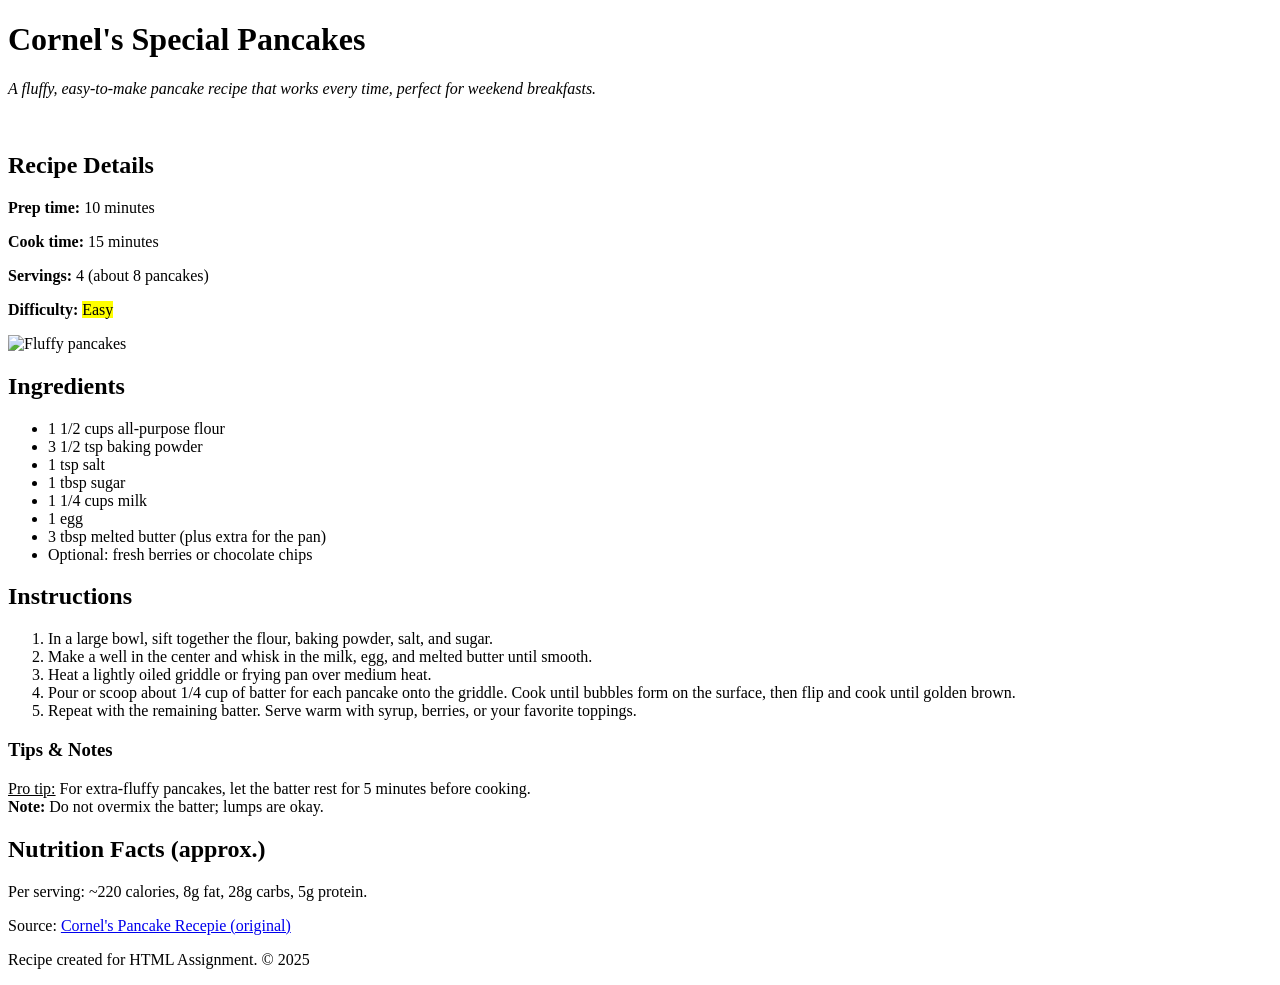
==== Assignment/index.html @ f4a6afe8 "Import Assignment files as tracked files (index.html, pancakes.jpeg)" ====
<!DOCTYPE html>
<html lang="en">
<head>
    <meta charset="UTF-8">
    <meta name="viewport" content="width=device-width, initial-scale=1.0">
    <title>Cornel's Special Pancake Recepie</title>
</head>
<body>
<header>
<h1>Cornel's Special Pancakes</h1>
<p><em>A fluffy, easy-to-make pancake recipe that works every time, perfect for weekend breakfasts.</em></p>
</header>

<br>
<!-- Recipe details (prep/cook/servings/difficulty) -->
<section aria-labelledby="details">
<h2 id="details">Recipe Details</h2>
<p><strong>Prep time:</strong> 10 minutes</p>
<p><strong>Cook time:</strong> 15 minutes</p>
<p><strong>Servings:</strong> 4 (about 8 pancakes)</p>
<p><strong>Difficulty:</strong> <mark> Easy</mark></p>
</section>

<!-- Image (ensure recipe.jpg is in the same folder as index.html) -->
<section>
<!-- At least one relevant image with src, alt and size attributes -->
<img src="Assets/Images/pancakes.jpeg" alt="Fluffy pancakes" width="480" height="320">
</section>

<!-- Ingredients (unordered list with at least 6 items) -->
<section aria-labelledby="ingredients">
<h2 id="ingredients">Ingredients</h2>
<ul>
<li>1 1/2 cups all-purpose flour</li>
<li>3 1/2 tsp baking powder</li>
<li>1 tsp salt</li>
<li>1 tbsp sugar</li>
<li>1 1/4 cups milk</li>
<li>1 egg</li>
<li>3 tbsp melted butter (plus extra for the pan)</li>
<li>Optional: fresh berries or chocolate chips</li>
</ul>
</section>

<!-- Instructions (ordered list with at least 5 steps) -->
<section aria-labelledby="instructions">
<h2 id="instructions">Instructions</h2>
<ol>
<li>In a large bowl, sift together the flour, baking powder, salt, and sugar.</li>
<li>Make a well in the center and whisk in the milk, egg, and melted butter until smooth.</li>
<li>Heat a lightly oiled griddle or frying pan over medium heat.</li>
<li>Pour or scoop about 1/4 cup of batter for each pancake onto the griddle. Cook until bubbles form on the surface, then flip and cook until golden brown.</li>
<li>Repeat with the remaining batter. Serve warm with syrup, berries, or your favorite toppings.</li>
</ol>
</section>

<!-- Tips & Notes -->
<h3>Tips & Notes</h3>
<u>Pro tip:</u> For extra-fluffy pancakes, let the batter rest for 5 minutes before cooking.<br> 
<strong>Note:</strong> Do not overmix the batter; lumps are okay.

<!-- Bonus content: Nutrition facts and source link -->
<section>
<h2>Nutrition Facts (approx.)</h2> 
Per serving: ~220 calories, 8g fat, 28g carbs, 5g protein.
<p>Source: <a href="https://www.slimmingeats.com/blog/american-style-pancakes?fbclid=IwY2xjawObFolleHRuA2FlbQIxMABicmlkETE0c1Zqd0pNUHhjUUtTelV3c3J0YwZhcHBfaWQQMjIyMDM5MTc4ODIwMDg5MgABHk5GbPEs9kh_gkySU1IOL6lHpYz50GlNz7D82A289ZQ3VkU2TDLwuYE97MeP_aem_DfQr5onFHQUm3lMGCQ883w" target="_blank" rel="noopener"> Cornel's Pancake Recepie (original)</a></p>
</section>

<!-- Footer with simple attribution -->
<footer>
<p>Recipe created for HTML Assignment. &copy; 2025</p>
</footer>

</body>
</html>
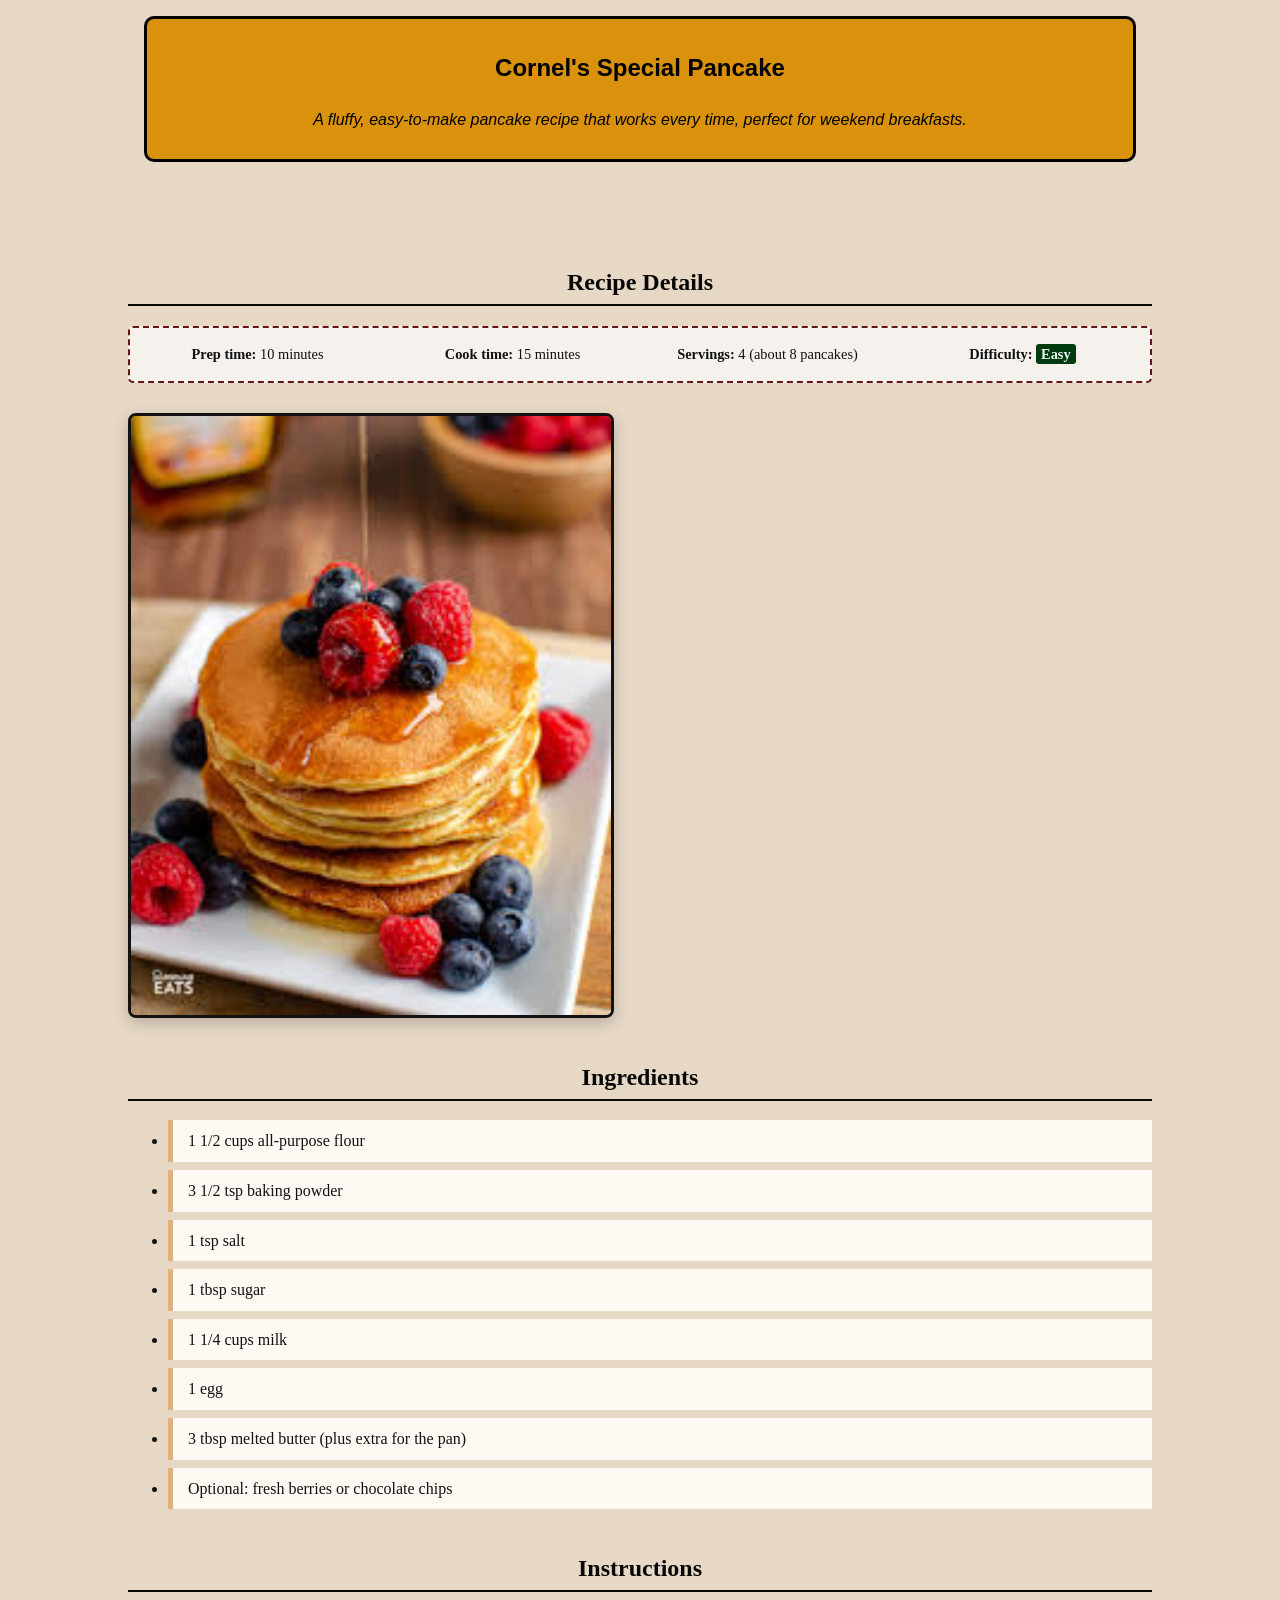
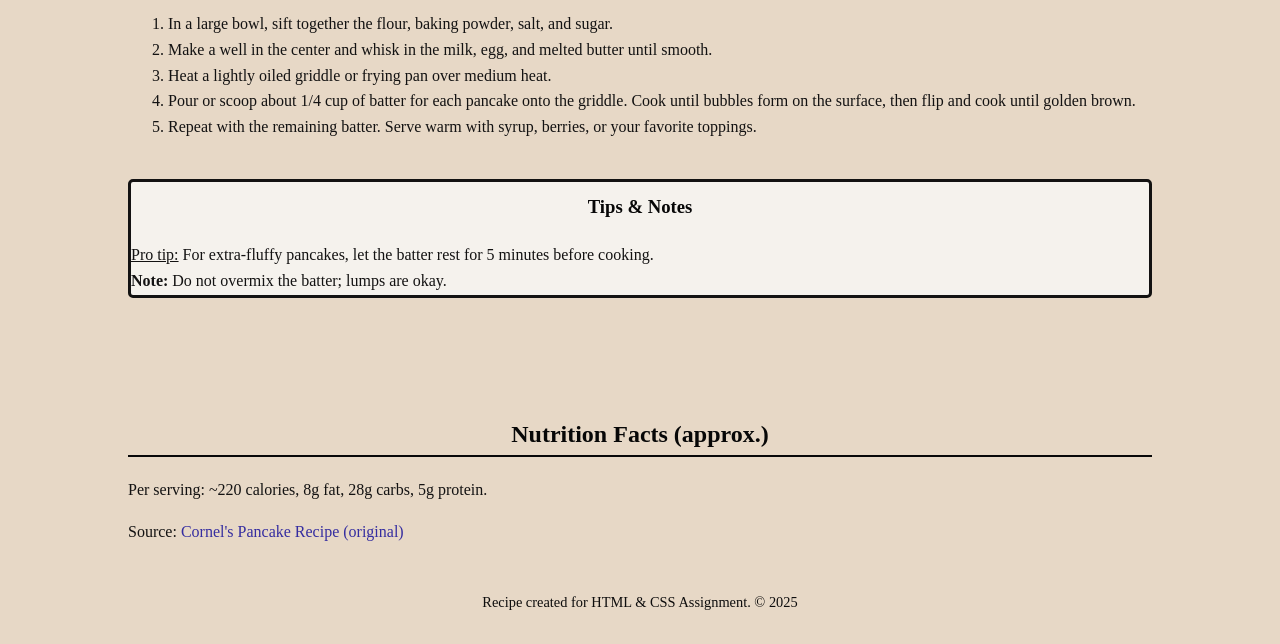
==== commit 95f4506f: "Update Assignment: fix HTML stylesheet link and add CSS styling" ====
--- a/Assignment/index.html
+++ b/Assignment/index.html
@@ -1,37 +1,40 @@
 <!DOCTYPE html>
 <html lang="en">
 <head>
-    <meta charset="UTF-8">
-    <meta name="viewport" content="width=device-width, initial-scale=1.0">
-    <title>Cornel's Special Pancake Recepie</title>
+        <meta charset="UTF-8">
+        <meta name="viewport" content="width=device-width, initial-scale=1.0">
+        <title>Cornel's Special Pancake Recipe</title>
+        <link rel="stylesheet" href="style.css">  
 </head>
 <body>
 <header>
-<h1>Cornel's Special Pancakes</h1>
+    <section class="description">
+<h1>Cornel's Special Pancake</h1>
 <p><em>A fluffy, easy-to-make pancake recipe that works every time, perfect for weekend breakfasts.</em></p>
+    </section>
 </header>
 
 <br>
 <!-- Recipe details (prep/cook/servings/difficulty) -->
-<section aria-labelledby="details">
 <h2 id="details">Recipe Details</h2>
+<section aria-labelledby="details" class="details-grid">
 <p><strong>Prep time:</strong> 10 minutes</p>
 <p><strong>Cook time:</strong> 15 minutes</p>
 <p><strong>Servings:</strong> 4 (about 8 pancakes)</p>
 <p><strong>Difficulty:</strong> <mark> Easy</mark></p>
 </section>
 
-<!-- Image (ensure recipe.jpg is in the same folder as index.html) -->
-<section>
-<!-- At least one relevant image with src, alt and size attributes -->
-<img src="Assets/Images/pancakes.jpeg" alt="Fluffy pancakes" width="480" height="320">
+<!-- Image (ensure pancakes.jpeg is in the same folder as index.html) -->
+<section class="recipe">
+    <!-- At least one relevant image with src, alt and size attributes -->
+    <img src="pancakes.jpeg" alt="Fluffy pancakes" width="480" height="320">
 </section>
 
 <!-- Ingredients (unordered list with at least 6 items) -->
 <section aria-labelledby="ingredients">
 <h2 id="ingredients">Ingredients</h2>
-<ul>
-<li>1 1/2 cups all-purpose flour</li>
+<ul class="p2">
+<li> 1 1/2 cups all-purpose flour</li>
 <li>3 1/2 tsp baking powder</li>
 <li>1 tsp salt</li>
 <li>1 tbsp sugar</li>
@@ -55,20 +58,24 @@
 </section>
 
 <!-- Tips & Notes -->
-<h3>Tips & Notes</h3>
+ <section class="tips-notes-section">
+<h3 class="tips-notes">Tips & Notes</h3>
 <u>Pro tip:</u> For extra-fluffy pancakes, let the batter rest for 5 minutes before cooking.<br> 
 <strong>Note:</strong> Do not overmix the batter; lumps are okay.
-
+ </section>
+<br>
+<br>
+<br>
 <!-- Bonus content: Nutrition facts and source link -->
-<section>
+<section class="facts">
 <h2>Nutrition Facts (approx.)</h2> 
 Per serving: ~220 calories, 8g fat, 28g carbs, 5g protein.
-<p>Source: <a href="https://www.slimmingeats.com/blog/american-style-pancakes?fbclid=IwY2xjawObFolleHRuA2FlbQIxMABicmlkETE0c1Zqd0pNUHhjUUtTelV3c3J0YwZhcHBfaWQQMjIyMDM5MTc4ODIwMDg5MgABHk5GbPEs9kh_gkySU1IOL6lHpYz50GlNz7D82A289ZQ3VkU2TDLwuYE97MeP_aem_DfQr5onFHQUm3lMGCQ883w" target="_blank" rel="noopener"> Cornel's Pancake Recepie (original)</a></p>
+<p>Source: <a href="https://www.slimmingeats.com/blog/american-style-pancakes?fbclid=IwY2xjawObFolleHRuA2FlbQIxMABicmlkETE0c1Zqd0pNUHhjUUtTelV3c3J0YwZhcHBfaWQQMjIyMDM5MTc4ODIwMDg5MgABHk5GbPEs9kh_gkySU1IOL6lHpYz50GlNz7D82A289ZQ3VkU2TDLwuYE97MeP_aem_DfQr5onFHQUm3lMGCQ883w" target="_blank" rel="noopener"> Cornel's Pancake Recipe (original)</a></p>
 </section>
 
 <!-- Footer with simple attribution -->
 <footer>
-<p>Recipe created for HTML Assignment. &copy; 2025</p>
+<p>Recipe created for HTML & CSS Assignment. &copy; 2025</p>
 </footer>
 
 </body>
--- a/Assignment/style.css
+++ b/Assignment/style.css
@@ -0,0 +1,108 @@
+/* Quick helpers */
+header { padding: 1rem; text-align: center; }
+main { padding: 1rem; }
+footer { text-align: center; padding: 1rem; font-size: 0.9rem; color: #0e0d0d; }
+body {
+    font-family: 'Georgia', serif; 
+    background-color: #e7d8c6; 
+    color: #131212;
+    line-height: 1.6;
+    margin: 0;
+    padding: 0;
+    padding-left: 8rem;
+    padding-right: 8rem;
+}
+.description {
+    font-family: 'Georgia', sans-serif; /* Simple, clean font for description */
+    color: black; 
+    display: block;
+    border-color: 2px solid #070707;
+    border-style: solid;
+    border-radius: 10px;
+    padding: 10px;
+    margin-bottom: 20px;
+    background-color: rgb(218, 146, 13);
+}   
+
+h2 {
+    font-family: 'Georgia', serif;
+    color: #070707; 
+    text-align: center;
+    border-bottom: 2px solid #080808; 
+    padding-bottom: 2px;
+    margin-top: 40px;
+}
+
+h3 {
+    font-family: 'Georgia', serif;
+    color: #070707; 
+    text-align: center;
+    padding-bottom: 1px;
+    margin-top: 10px;
+}
+.p2 li {
+    padding: 8px 15px;
+    border-left: 5px solid #E0B07F; /* Accent line for list items */
+    margin-bottom: 8px;
+    background-color: #FFF9F4;
+    transition: background-color 0.2s; /* Subtle transition */
+}
+
+.p2 li:hover {
+    background-color: #F0E6D8; 
+    list-style-type: none; /* Remove default bullet points */
+    padding: 0;
+}
+
+.recipe img {
+    max-width: 90%;
+    height: auto;
+    border-style: solid;
+    border-radius: 8px;
+    display: block;
+    box-shadow: 0 5px 15px rgba(0, 0, 0, 0.2);
+}
+
+.details-grid {
+    display: flex;
+    justify-content: space-around;
+    padding: 10px 0;
+    border: 2px dashed #661515;
+    margin-bottom: 30px;
+    border-radius: 5px;
+    background-color: #f5f2ed;
+}
+.details-grid p {
+    margin: 5px 10px;
+    font-size: 0.9em;
+    color: #111111;
+    flex-basis: 25%;
+    text-align: center;
+}
+.tips-notes-section {
+    font-family: 'Georgia', serif;
+    text-align: left;
+    border-style: solid;
+    border-radius: 5px;
+    background-color: #f5f2ed;
+    padding-bottom: 2px;
+    margin-top: 40px;
+}
+
+mark {
+    background-color: #023b0f; /* Light green background */
+    color: #eff8f1; /* Dark green text */
+    padding: 2px 5px;
+    border-radius: 3px;
+    font-weight: bold;
+}
+
+a {
+    color: #352da0;
+    text-decoration: none;
+}
+
+a:hover {
+    text-decoration: underline;
+    color: #5C4033;
+}
